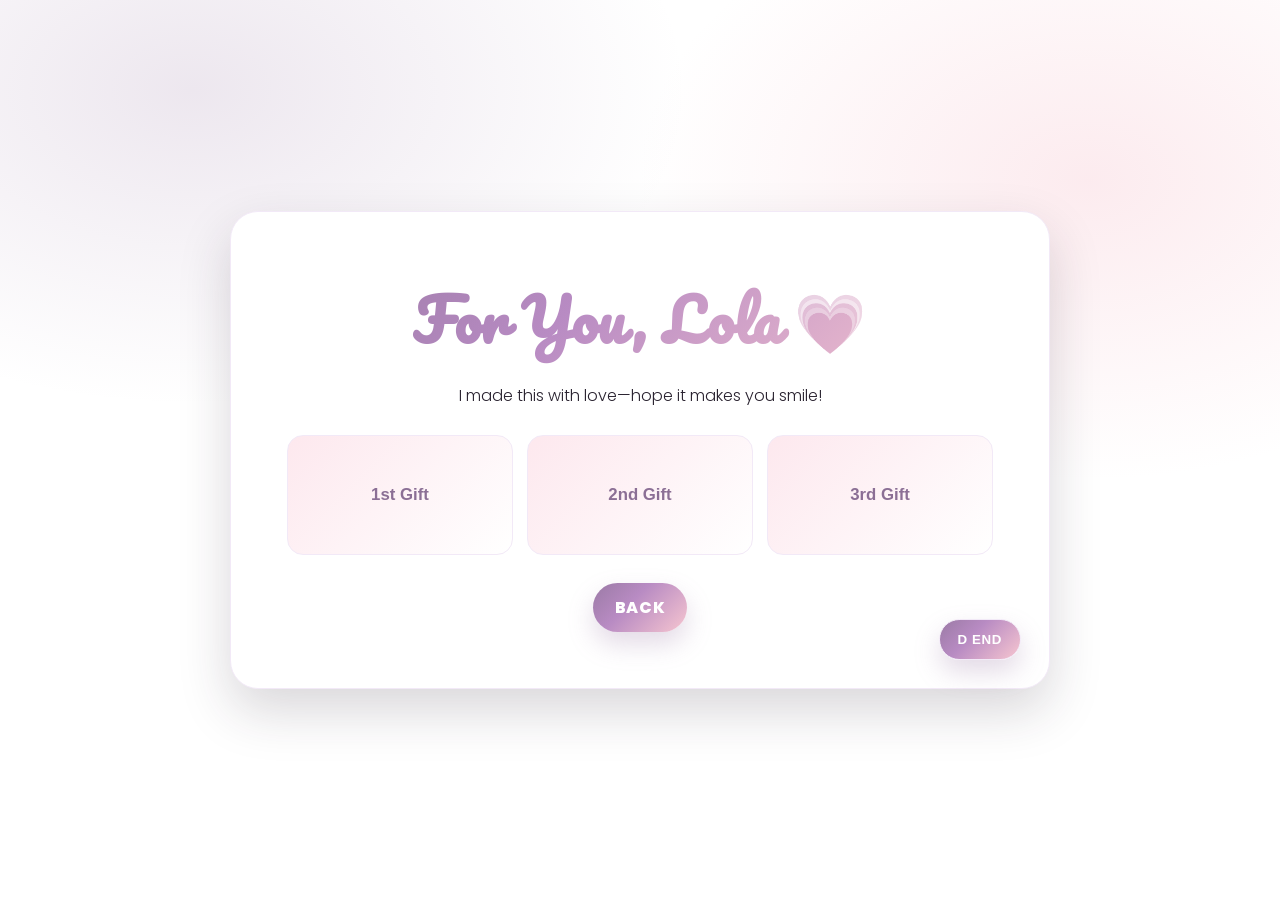
==== 4lola.html @ c45c047f "Add files via upload" ====
<!DOCTYPE html>
<html lang="en">
<head>
  <meta charset="UTF-8" />
  <meta name="viewport" content="width=device-width, initial-scale=1" />
  <title>My Gift 💝</title>

  <!-- Fonts -->
  <link rel="preconnect" href="https://fonts.googleapis.com" />
  <link rel="preconnect" href="https://fonts.gstatic.com" crossorigin />
  <link href="https://fonts.googleapis.com/css2?family=Pacifico&family=Poppins:wght@300;500;700&display=swap" rel="stylesheet" />

  <style>
    :root{
      /* Theme */
      --mauve: #9b7aa5;
      --mauve-700:#7f6389;
      --pink: #f7c6d0;
      --pink-soft:#fde8ee;
      --ink: #2a2330;
      --ring: rgba(155,122,165,.28);
      --card: #ffffff;

      /* Gradient (mauve → pastel pink) */
      --grad-hello: linear-gradient(135deg, var(--mauve) 0%, #b88bc3 40%, var(--pink) 100%);
    }

    *{ box-sizing:border-box; }
    html,body{ height:100%; margin:0; }
    body {
      display: grid;
      place-items: center;
      min-height: 100vh;
      margin: 0;
      padding: 24px;

      font-family: 'Poppins', system-ui, sans-serif;
      color: var(--ink);

      background-image:
        radial-gradient(1100px 700px at 15% 10%, rgba(155,122,165,.18), transparent 45%),
        radial-gradient(900px 600px at 85% 20%, rgba(247,198,208,.35), transparent 50%),
        url('img/tulips.jpg');
        
      background-size: cover;
      background-position: center;
      background-repeat: no-repeat;
      background-attachment: fixed;
    }

    /* Main card */
    .wrap{
      width:min(92vw, 820px);
      background: var(--card);
      border-radius:28px;
      padding:clamp(28px, 6vw, 56px);
      text-align:center;
      box-shadow:0 22px 52px rgba(42,35,48,.18);
      border:1px solid #f2e9f7;
      position:relative; /* needed for bottom-right button positioning */
    }

    /* Title: gradient text */
    h1{
      margin:0 0 12px;
      font-family:'Pacifico', cursive;
      font-size:clamp(34px, 7vw, 58px);
      letter-spacing:.3px;
      background: var(--grad-hello);
      -webkit-background-clip: text; background-clip: text;
      color: transparent;
    }
    p{ margin:8px 0 0; line-height:1.7; font-weight:300; }

    /* Gallery grid — force exactly 3 columns */
    .gallery{
      margin:26px auto 6px;
      display:grid;
      gap:14px;
      grid-template-columns: repeat(3, 1fr); /* <-- exactly 3 boxes per row */
    }

    /* Tiles as clickable buttons and center content fully */
    .tile{
      appearance:none; border:none; cursor:pointer;
      border-radius:16px;
      border:1px solid #f2e9f7;
      background: linear-gradient(135deg, var(--pink-soft), #fff);
      color:#8b6f95;
      font-weight:800;
      text-align:center;
      min-height:120px;
      position:relative;
      transition: transform .12s ease, box-shadow .2s ease, background .2s ease, color .2s ease;

      /* Center the label perfectly */
      display:flex; align-items:center; justify-content:center;
      padding:0 12px;
      font-size:1.05rem;
    }

    /* Gradient stroke effect on first line inside tiles */
    .tile::first-line{
      background: var(--grad-hello);
      -webkit-background-clip: text; background-clip: text; color: transparent;
    }

    .tile:hover, .tile:focus{
      transform: translateY(-2px);
      box-shadow:0 12px 28px rgba(155,122,165,.22);
      outline:none;
      background: var(--grad-hello);
      color:#fff;
    }

    /* Back button (gradient pill) */
    .back-btn{
      display:inline-block; margin-top:22px; padding:12px 22px; border-radius:999px;
      background: var(--grad-hello);
      color:#fff; text-decoration:none; font-weight:800; letter-spacing:.6px;
      box-shadow:0 12px 26px var(--ring);
      text-transform: uppercase;
    }
    .back-btn:hover{ filter:brightness(.96); }

    /* Bottom-right "D End" button (inside the white card) */
    .end-btn{
      position: absolute;
      right: clamp(18px, 4vw, 28px);
      bottom: clamp(18px, 4vw, 28px);
      padding: 12px 18px;
      border-radius: 999px;
      border: 1px solid #f2e9f7;
      background: var(--grad-hello);
      color: #fff;
      font-weight: 800;
      letter-spacing: .6px;
      text-transform: uppercase;
      box-shadow: 0 12px 26px var(--ring);
      cursor: pointer;
    }
    .end-btn:hover{ filter: brightness(.96); }

    /* Center modal (reusable) */
    .modal-backdrop{
      position:fixed; inset:0;
      background: rgba(42,35,48,.28);
      display:none;
      align-items:center; justify-content:center;
      z-index: 50;
      padding: 20px;
    }
    .modal-backdrop.show{ display:flex; }

    .modal-card{
      width:min(92vw, 760px);
      background:#fffffff7;
      border:1px solid #f2e9f7;
      border-radius: 22px;
      box-shadow: 0 24px 56px rgba(42,35,48,.24);
      backdrop-filter: blur(10px) saturate(1.02);
      -webkit-backdrop-filter: blur(10px) saturate(1.02);
      transform: translateY(14px) scale(.98);
      opacity:0;
      transition: transform .28s cubic-bezier(.2,.8,.2,1), opacity .28s ease;
      overflow:hidden;
      max-height: 92vh;
    }
    .modal-backdrop.show .modal-card{
      transform: translateY(0) scale(1);
      opacity:1;
    }

    .modal-head{
      display:flex; align-items:center; justify-content:space-between;
      padding:16px 18px; border-bottom:1px solid #f2e9f7;
    }
    .modal-title{
      margin:0; font-weight:800;
      background: var(--grad-hello);
      -webkit-background-clip: text; background-clip: text; color: transparent;
    }
    .modal-close{
      width:36px; height:36px; border-radius:50%;
      border:none; background:transparent; color:var(--mauve-700);
      font-size:20px; cursor:pointer;
    }
    .modal-close:hover{ background:var(--pink-soft); }

    .modal-body{
      padding:18px;
      display:flex;
      flex-direction: column;
      gap: 0;
      min-height: 480px;
      max-height: calc(90vh - 120px);
    }

    .embed-16x9{
      position:relative; width:100%;
      padding-top:56.25%; /* 16:9 */
      border-radius:12px; overflow:hidden;
      background:#000; border:1px solid #f2e9f7;
      flex: 1 1 auto;
    }
    .embed-16x9 video{
      position:absolute; inset:0;
      width:100%; height:100%;
      object-fit:contain;
      background:#000;
    }

    .embed-fill{
      position: relative;
      flex: 1 1 auto;
      width: 100%;
      min-height: 380px;
      border-radius: 16px;
      overflow: hidden;
      border: 1px solid #f2e9f7;
      background: #121212;
      box-shadow: 0 18px 40px rgba(42,35,48,.12);
    }
    .embed-fill iframe{
      position:absolute;
      inset:0;
      width:100%;
      height:100%;
      border:0;
      display:block;
    }

    .note{
      text-align:left; line-height:1.7; font-weight:400; color:#5f5568; white-space:pre-wrap;
      flex: 1 1 auto;
    }

    /* Optional: make it stack nicely on very narrow screens */
    @media (max-width: 540px){
      .gallery{ grid-template-columns: 1fr; }
    }
  </style>
</head>
<body>
  <div class="wrap">
    <h1>For You, Lola 💗</h1>
    <p>I made this with love—hope it makes you smile!</p>

    <div class="gallery">
      <!-- Centered labels -->
      <button class="tile" id="gift1Btn" aria-haspopup="dialog">1st Gift</button>
      <button class="tile" id="gift2Btn" aria-haspopup="dialog">2nd Gift</button>
      <button class="tile" id="gift3Btn" aria-haspopup="dialog">3rd Gift</button>
    </div>

    <a class="back-btn" href="index.html">Back</a>

    <!-- D End button pinned to bottom-right of the white box -->
    <button class="end-btn" id="endBtn" aria-haspopup="dialog">D End</button>
  </div>

  <!-- Reusable center modal -->
  <div class="modal-backdrop" id="modal" role="dialog" aria-modal="true" aria-hidden="true">
    <div class="modal-card" role="document">
      <div class="modal-head">
        <h3 class="modal-title" id="modalTitle">Title</h3>
        <button class="modal-close" id="modalClose" aria-label="Close">×</button>
      </div>
      <div class="modal-body" id="modalBody"><!-- content injected here --></div>
    </div>
  </div>

  <script>
    // Modal helpers
    const modal      = document.getElementById('modal');
    const modalBody  = document.getElementById('modalBody');
    const modalTitle = document.getElementById('modalTitle');
    const modalClose = document.getElementById('modalClose');

    function openModalWith(node, titleText){
      modalBody.innerHTML = '';
      if (node) modalBody.appendChild(node);
      modalTitle.textContent = titleText || '';
      modal.classList.add('show');
      modal.setAttribute('aria-hidden', 'false');
      modalClose.focus();
    }
    function closeModal(){
      const vid = modalBody.querySelector('video');
      if (vid) { vid.pause(); }
      modal.classList.remove('show');
      modal.setAttribute('aria-hidden', 'true');
      modalBody.innerHTML = '';
    }
    modalClose.addEventListener('click', closeModal);
    modal.addEventListener('click', (e)=>{ if(e.target === modal) closeModal(); });
    document.addEventListener('keydown', (e)=>{ if(e.key === 'Escape' && modal.classList.contains('show')) closeModal(); });

    // ====== GIFT 1: Example video ======
    const gift1Btn = document.getElementById('gift1Btn');
    gift1Btn.addEventListener('click', () => {
      const wrap = document.createElement('div');
      wrap.className = 'embed-16x9';
      const video = document.createElement('video');
      video.setAttribute('controls', 'controls');
      video.setAttribute('preload', 'metadata');
      video.setAttribute('playsinline', '');
      const sourceMp4 = document.createElement('source');
      sourceMp4.src  = 'video/sem.mp4';       // <- change to your actual path
      sourceMp4.type = 'video/mp4';
      video.appendChild(sourceMp4);
      video.append('Sorry, your browser doesn’t support embedded videos.');
      wrap.appendChild(video);
      openModalWith(wrap, 'Gift 1');
    });

    // ====== GIFT 2: Example playlist embed ======
    const gift2Btn = document.getElementById('gift2Btn');
    gift2Btn.addEventListener('click', () => {
      const wrap = document.createElement('div');
      wrap.className = 'embed-fill';
      wrap.innerHTML = `
        <iframe
          src="https://open.spotify.com/embed/playlist/6VktcashI1GZgaZzQHEx1b?utm_source=generator&theme=0"
          allow="autoplay; clipboard-write; encrypted-media; fullscreen; picture-in-picture"
          loading="lazy"
        ></iframe>
      `;
      openModalWith(wrap, 'Gift 2');
    });

    // ====== GIFT 3: Example note ======
    const gift3Btn = document.getElementById('gift3Btn');
    gift3Btn.addEventListener('click', () => {
      const note = document.createElement('div');
      note.className = 'note';
      note.textContent =
`Hi, Sampot! ♡

    I hope you’re doing well, wherever you are right now. I’ve been trying to go on with my days as usual, but there are quiet moments when I really feel your absence. It’s strange how someone’s presence can become such a natural part of your life, and when they’re not around, everything feels a little different — a little emptier.


    I miss your voice, your kwento,mga rant mo,  your laugh… even the small things I never thought I’d notice. I guess missing someone isn’t loud; it’s that soft ache that shows up when you least expect it. And lately, I’ve been feeling it more than I’d like to admit.
I’m not writing this to make you feel obliged or guilty. I just wanted to say na I MISS YOU SO SO MUCH. More than I thought I would, and more than words can fully express.`;
      openModalWith(note, 'Gift 3');
    });

    // ====== D END: Tooltip on hover + Modal on click ======
    const endBtn = document.getElementById('endBtn');

    // Show native tooltip when cursor points at the button
    endBtn.setAttribute('title', 'thank you sa time mo hehe ^__^');

    // On click, open the modal with the thank-you message
    endBtn.addEventListener('click', () => {
      const note = document.createElement('div');
      note.className = 'note';
      note.textContent = 'thank you sa time mo hehe ^__^';
      openModalWith(note, 'D End');
    });
  </script>
</body>
</html>
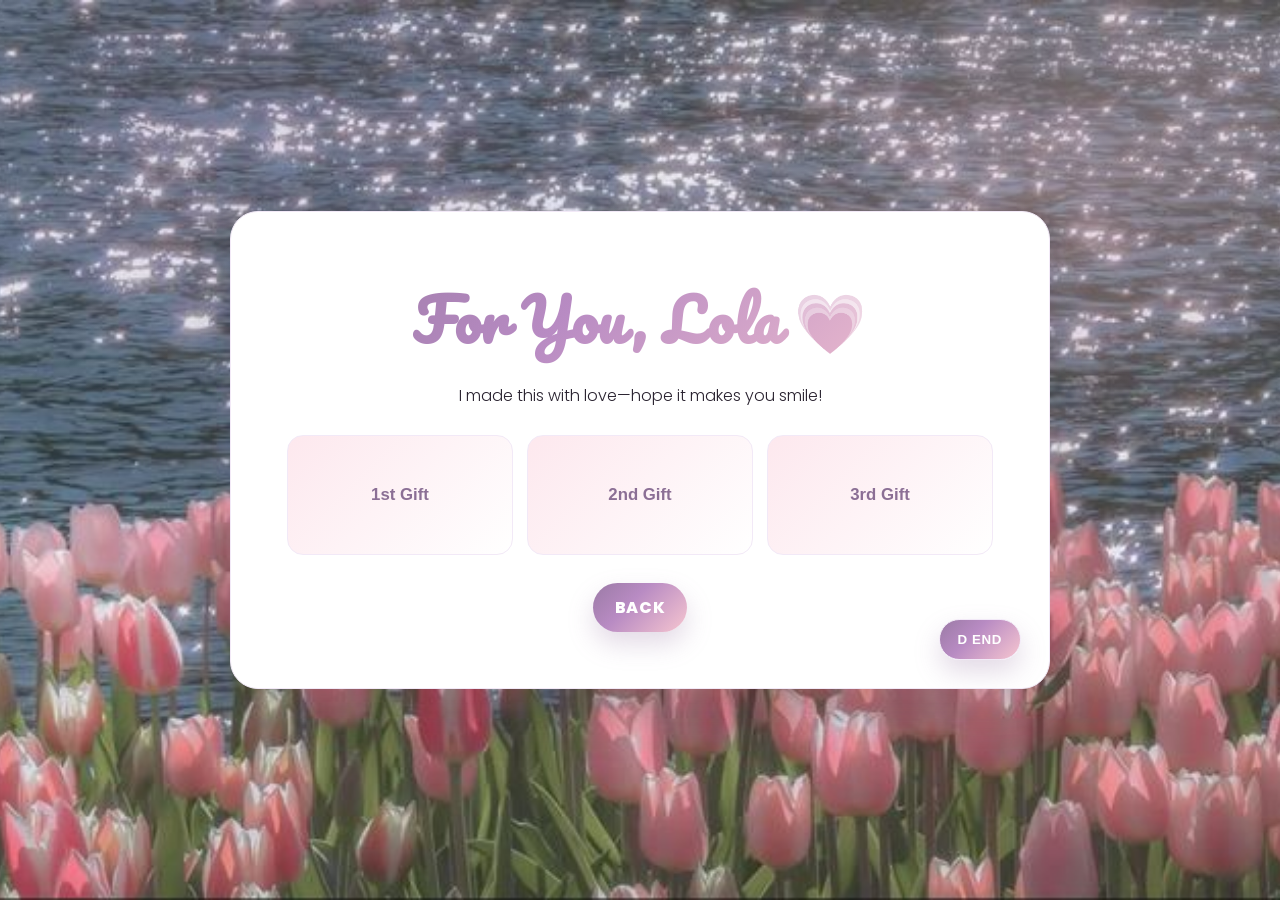
==== commit 9e4ef72e: "first commit" ====
--- a/4lola.html
+++ b/4lola.html
@@ -1,363 +1,363 @@
-<!DOCTYPE html>
-<html lang="en">
-<head>
-  <meta charset="UTF-8" />
-  <meta name="viewport" content="width=device-width, initial-scale=1" />
-  <title>My Gift 💝</title>
-
-  <!-- Fonts -->
-  <link rel="preconnect" href="https://fonts.googleapis.com" />
-  <link rel="preconnect" href="https://fonts.gstatic.com" crossorigin />
-  <link href="https://fonts.googleapis.com/css2?family=Pacifico&family=Poppins:wght@300;500;700&display=swap" rel="stylesheet" />
-
-  <style>
-    :root{
-      /* Theme */
-      --mauve: #9b7aa5;
-      --mauve-700:#7f6389;
-      --pink: #f7c6d0;
-      --pink-soft:#fde8ee;
-      --ink: #2a2330;
-      --ring: rgba(155,122,165,.28);
-      --card: #ffffff;
-
-      /* Gradient (mauve → pastel pink) */
-      --grad-hello: linear-gradient(135deg, var(--mauve) 0%, #b88bc3 40%, var(--pink) 100%);
-    }
-
-    *{ box-sizing:border-box; }
-    html,body{ height:100%; margin:0; }
-    body {
-      display: grid;
-      place-items: center;
-      min-height: 100vh;
-      margin: 0;
-      padding: 24px;
-
-      font-family: 'Poppins', system-ui, sans-serif;
-      color: var(--ink);
-
-      background-image:
-        radial-gradient(1100px 700px at 15% 10%, rgba(155,122,165,.18), transparent 45%),
-        radial-gradient(900px 600px at 85% 20%, rgba(247,198,208,.35), transparent 50%),
-        url('img/tulips.jpg');
-        
-      background-size: cover;
-      background-position: center;
-      background-repeat: no-repeat;
-      background-attachment: fixed;
-    }
-
-    /* Main card */
-    .wrap{
-      width:min(92vw, 820px);
-      background: var(--card);
-      border-radius:28px;
-      padding:clamp(28px, 6vw, 56px);
-      text-align:center;
-      box-shadow:0 22px 52px rgba(42,35,48,.18);
-      border:1px solid #f2e9f7;
-      position:relative; /* needed for bottom-right button positioning */
-    }
-
-    /* Title: gradient text */
-    h1{
-      margin:0 0 12px;
-      font-family:'Pacifico', cursive;
-      font-size:clamp(34px, 7vw, 58px);
-      letter-spacing:.3px;
-      background: var(--grad-hello);
-      -webkit-background-clip: text; background-clip: text;
-      color: transparent;
-    }
-    p{ margin:8px 0 0; line-height:1.7; font-weight:300; }
-
-    /* Gallery grid — force exactly 3 columns */
-    .gallery{
-      margin:26px auto 6px;
-      display:grid;
-      gap:14px;
-      grid-template-columns: repeat(3, 1fr); /* <-- exactly 3 boxes per row */
-    }
-
-    /* Tiles as clickable buttons and center content fully */
-    .tile{
-      appearance:none; border:none; cursor:pointer;
-      border-radius:16px;
-      border:1px solid #f2e9f7;
-      background: linear-gradient(135deg, var(--pink-soft), #fff);
-      color:#8b6f95;
-      font-weight:800;
-      text-align:center;
-      min-height:120px;
-      position:relative;
-      transition: transform .12s ease, box-shadow .2s ease, background .2s ease, color .2s ease;
-
-      /* Center the label perfectly */
-      display:flex; align-items:center; justify-content:center;
-      padding:0 12px;
-      font-size:1.05rem;
-    }
-
-    /* Gradient stroke effect on first line inside tiles */
-    .tile::first-line{
-      background: var(--grad-hello);
-      -webkit-background-clip: text; background-clip: text; color: transparent;
-    }
-
-    .tile:hover, .tile:focus{
-      transform: translateY(-2px);
-      box-shadow:0 12px 28px rgba(155,122,165,.22);
-      outline:none;
-      background: var(--grad-hello);
-      color:#fff;
-    }
-
-    /* Back button (gradient pill) */
-    .back-btn{
-      display:inline-block; margin-top:22px; padding:12px 22px; border-radius:999px;
-      background: var(--grad-hello);
-      color:#fff; text-decoration:none; font-weight:800; letter-spacing:.6px;
-      box-shadow:0 12px 26px var(--ring);
-      text-transform: uppercase;
-    }
-    .back-btn:hover{ filter:brightness(.96); }
-
-    /* Bottom-right "D End" button (inside the white card) */
-    .end-btn{
-      position: absolute;
-      right: clamp(18px, 4vw, 28px);
-      bottom: clamp(18px, 4vw, 28px);
-      padding: 12px 18px;
-      border-radius: 999px;
-      border: 1px solid #f2e9f7;
-      background: var(--grad-hello);
-      color: #fff;
-      font-weight: 800;
-      letter-spacing: .6px;
-      text-transform: uppercase;
-      box-shadow: 0 12px 26px var(--ring);
-      cursor: pointer;
-    }
-    .end-btn:hover{ filter: brightness(.96); }
-
-    /* Center modal (reusable) */
-    .modal-backdrop{
-      position:fixed; inset:0;
-      background: rgba(42,35,48,.28);
-      display:none;
-      align-items:center; justify-content:center;
-      z-index: 50;
-      padding: 20px;
-    }
-    .modal-backdrop.show{ display:flex; }
-
-    .modal-card{
-      width:min(92vw, 760px);
-      background:#fffffff7;
-      border:1px solid #f2e9f7;
-      border-radius: 22px;
-      box-shadow: 0 24px 56px rgba(42,35,48,.24);
-      backdrop-filter: blur(10px) saturate(1.02);
-      -webkit-backdrop-filter: blur(10px) saturate(1.02);
-      transform: translateY(14px) scale(.98);
-      opacity:0;
-      transition: transform .28s cubic-bezier(.2,.8,.2,1), opacity .28s ease;
-      overflow:hidden;
-      max-height: 92vh;
-    }
-    .modal-backdrop.show .modal-card{
-      transform: translateY(0) scale(1);
-      opacity:1;
-    }
-
-    .modal-head{
-      display:flex; align-items:center; justify-content:space-between;
-      padding:16px 18px; border-bottom:1px solid #f2e9f7;
-    }
-    .modal-title{
-      margin:0; font-weight:800;
-      background: var(--grad-hello);
-      -webkit-background-clip: text; background-clip: text; color: transparent;
-    }
-    .modal-close{
-      width:36px; height:36px; border-radius:50%;
-      border:none; background:transparent; color:var(--mauve-700);
-      font-size:20px; cursor:pointer;
-    }
-    .modal-close:hover{ background:var(--pink-soft); }
-
-    .modal-body{
-      padding:18px;
-      display:flex;
-      flex-direction: column;
-      gap: 0;
-      min-height: 480px;
-      max-height: calc(90vh - 120px);
-    }
-
-    .embed-16x9{
-      position:relative; width:100%;
-      padding-top:56.25%; /* 16:9 */
-      border-radius:12px; overflow:hidden;
-      background:#000; border:1px solid #f2e9f7;
-      flex: 1 1 auto;
-    }
-    .embed-16x9 video{
-      position:absolute; inset:0;
-      width:100%; height:100%;
-      object-fit:contain;
-      background:#000;
-    }
-
-    .embed-fill{
-      position: relative;
-      flex: 1 1 auto;
-      width: 100%;
-      min-height: 380px;
-      border-radius: 16px;
-      overflow: hidden;
-      border: 1px solid #f2e9f7;
-      background: #121212;
-      box-shadow: 0 18px 40px rgba(42,35,48,.12);
-    }
-    .embed-fill iframe{
-      position:absolute;
-      inset:0;
-      width:100%;
-      height:100%;
-      border:0;
-      display:block;
-    }
-
-    .note{
-      text-align:left; line-height:1.7; font-weight:400; color:#5f5568; white-space:pre-wrap;
-      flex: 1 1 auto;
-    }
-
-    /* Optional: make it stack nicely on very narrow screens */
-    @media (max-width: 540px){
-      .gallery{ grid-template-columns: 1fr; }
-    }
-  </style>
-</head>
-<body>
-  <div class="wrap">
-    <h1>For You, Lola 💗</h1>
-    <p>I made this with love—hope it makes you smile!</p>
-
-    <div class="gallery">
-      <!-- Centered labels -->
-      <button class="tile" id="gift1Btn" aria-haspopup="dialog">1st Gift</button>
-      <button class="tile" id="gift2Btn" aria-haspopup="dialog">2nd Gift</button>
-      <button class="tile" id="gift3Btn" aria-haspopup="dialog">3rd Gift</button>
-    </div>
-
-    <a class="back-btn" href="index.html">Back</a>
-
-    <!-- D End button pinned to bottom-right of the white box -->
-    <button class="end-btn" id="endBtn" aria-haspopup="dialog">D End</button>
-  </div>
-
-  <!-- Reusable center modal -->
-  <div class="modal-backdrop" id="modal" role="dialog" aria-modal="true" aria-hidden="true">
-    <div class="modal-card" role="document">
-      <div class="modal-head">
-        <h3 class="modal-title" id="modalTitle">Title</h3>
-        <button class="modal-close" id="modalClose" aria-label="Close">×</button>
-      </div>
-      <div class="modal-body" id="modalBody"><!-- content injected here --></div>
-    </div>
-  </div>
-
-  <script>
-    // Modal helpers
-    const modal      = document.getElementById('modal');
-    const modalBody  = document.getElementById('modalBody');
-    const modalTitle = document.getElementById('modalTitle');
-    const modalClose = document.getElementById('modalClose');
-
-    function openModalWith(node, titleText){
-      modalBody.innerHTML = '';
-      if (node) modalBody.appendChild(node);
-      modalTitle.textContent = titleText || '';
-      modal.classList.add('show');
-      modal.setAttribute('aria-hidden', 'false');
-      modalClose.focus();
-    }
-    function closeModal(){
-      const vid = modalBody.querySelector('video');
-      if (vid) { vid.pause(); }
-      modal.classList.remove('show');
-      modal.setAttribute('aria-hidden', 'true');
-      modalBody.innerHTML = '';
-    }
-    modalClose.addEventListener('click', closeModal);
-    modal.addEventListener('click', (e)=>{ if(e.target === modal) closeModal(); });
-    document.addEventListener('keydown', (e)=>{ if(e.key === 'Escape' && modal.classList.contains('show')) closeModal(); });
-
-    // ====== GIFT 1: Example video ======
-    const gift1Btn = document.getElementById('gift1Btn');
-    gift1Btn.addEventListener('click', () => {
-      const wrap = document.createElement('div');
-      wrap.className = 'embed-16x9';
-      const video = document.createElement('video');
-      video.setAttribute('controls', 'controls');
-      video.setAttribute('preload', 'metadata');
-      video.setAttribute('playsinline', '');
-      const sourceMp4 = document.createElement('source');
-      sourceMp4.src  = 'video/sem.mp4';       // <- change to your actual path
-      sourceMp4.type = 'video/mp4';
-      video.appendChild(sourceMp4);
-      video.append('Sorry, your browser doesn’t support embedded videos.');
-      wrap.appendChild(video);
-      openModalWith(wrap, 'Gift 1');
-    });
-
-    // ====== GIFT 2: Example playlist embed ======
-    const gift2Btn = document.getElementById('gift2Btn');
-    gift2Btn.addEventListener('click', () => {
-      const wrap = document.createElement('div');
-      wrap.className = 'embed-fill';
-      wrap.innerHTML = `
-        <iframe
-          src="https://open.spotify.com/embed/playlist/6VktcashI1GZgaZzQHEx1b?utm_source=generator&theme=0"
-          allow="autoplay; clipboard-write; encrypted-media; fullscreen; picture-in-picture"
-          loading="lazy"
-        ></iframe>
-      `;
-      openModalWith(wrap, 'Gift 2');
-    });
-
-    // ====== GIFT 3: Example note ======
-    const gift3Btn = document.getElementById('gift3Btn');
-    gift3Btn.addEventListener('click', () => {
-      const note = document.createElement('div');
-      note.className = 'note';
-      note.textContent =
-`Hi, Sampot! ♡
-
-    I hope you’re doing well, wherever you are right now. I’ve been trying to go on with my days as usual, but there are quiet moments when I really feel your absence. It’s strange how someone’s presence can become such a natural part of your life, and when they’re not around, everything feels a little different — a little emptier.
-
-
-    I miss your voice, your kwento,mga rant mo,  your laugh… even the small things I never thought I’d notice. I guess missing someone isn’t loud; it’s that soft ache that shows up when you least expect it. And lately, I’ve been feeling it more than I’d like to admit.
-I’m not writing this to make you feel obliged or guilty. I just wanted to say na I MISS YOU SO SO MUCH. More than I thought I would, and more than words can fully express.`;
-      openModalWith(note, 'Gift 3');
-    });
-
-    // ====== D END: Tooltip on hover + Modal on click ======
-    const endBtn = document.getElementById('endBtn');
-
-    // Show native tooltip when cursor points at the button
-    endBtn.setAttribute('title', 'thank you sa time mo hehe ^__^');
-
-    // On click, open the modal with the thank-you message
-    endBtn.addEventListener('click', () => {
-      const note = document.createElement('div');
-      note.className = 'note';
-      note.textContent = 'thank you sa time mo hehe ^__^';
-      openModalWith(note, 'D End');
-    });
-  </script>
-</body>
-</html>
+<!DOCTYPE html>
+<html lang="en">
+<head>
+  <meta charset="UTF-8" />
+  <meta name="viewport" content="width=device-width, initial-scale=1" />
+  <title>My Gift 💝</title>
+
+  <!-- Fonts -->
+  <link rel="preconnect" href="https://fonts.googleapis.com" />
+  <link rel="preconnect" href="https://fonts.gstatic.com" crossorigin />
+  <link href="https://fonts.googleapis.com/css2?family=Pacifico&family=Poppins:wght@300;500;700&display=swap" rel="stylesheet" />
+
+  <style>
+    :root{
+      /* Theme */
+      --mauve: #9b7aa5;
+      --mauve-700:#7f6389;
+      --pink: #f7c6d0;
+      --pink-soft:#fde8ee;
+      --ink: #2a2330;
+      --ring: rgba(155,122,165,.28);
+      --card: #ffffff;
+
+      /* Gradient (mauve → pastel pink) */
+      --grad-hello: linear-gradient(135deg, var(--mauve) 0%, #b88bc3 40%, var(--pink) 100%);
+    }
+
+    *{ box-sizing:border-box; }
+    html,body{ height:100%; margin:0; }
+    body {
+      display: grid;
+      place-items: center;
+      min-height: 100vh;
+      margin: 0;
+      padding: 24px;
+
+      font-family: 'Poppins', system-ui, sans-serif;
+      color: var(--ink);
+
+      background-image:
+        radial-gradient(1100px 700px at 15% 10%, rgba(155,122,165,.18), transparent 45%),
+        radial-gradient(900px 600px at 85% 20%, rgba(247,198,208,.35), transparent 50%),
+        url('img/tulips.jpg');
+        
+      background-size: cover;
+      background-position: center;
+      background-repeat: no-repeat;
+      background-attachment: fixed;
+    }
+
+    /* Main card */
+    .wrap{
+      width:min(92vw, 820px);
+      background: var(--card);
+      border-radius:28px;
+      padding:clamp(28px, 6vw, 56px);
+      text-align:center;
+      box-shadow:0 22px 52px rgba(42,35,48,.18);
+      border:1px solid #f2e9f7;
+      position:relative; /* needed for bottom-right button positioning */
+    }
+
+    /* Title: gradient text */
+    h1{
+      margin:0 0 12px;
+      font-family:'Pacifico', cursive;
+      font-size:clamp(34px, 7vw, 58px);
+      letter-spacing:.3px;
+      background: var(--grad-hello);
+      -webkit-background-clip: text; background-clip: text;
+      color: transparent;
+    }
+    p{ margin:8px 0 0; line-height:1.7; font-weight:300; }
+
+    /* Gallery grid — force exactly 3 columns */
+    .gallery{
+      margin:26px auto 6px;
+      display:grid;
+      gap:14px;
+      grid-template-columns: repeat(3, 1fr); /* <-- exactly 3 boxes per row */
+    }
+
+    /* Tiles as clickable buttons and center content fully */
+    .tile{
+      appearance:none; border:none; cursor:pointer;
+      border-radius:16px;
+      border:1px solid #f2e9f7;
+      background: linear-gradient(135deg, var(--pink-soft), #fff);
+      color:#8b6f95;
+      font-weight:800;
+      text-align:center;
+      min-height:120px;
+      position:relative;
+      transition: transform .12s ease, box-shadow .2s ease, background .2s ease, color .2s ease;
+
+      /* Center the label perfectly */
+      display:flex; align-items:center; justify-content:center;
+      padding:0 12px;
+      font-size:1.05rem;
+    }
+
+    /* Gradient stroke effect on first line inside tiles */
+    .tile::first-line{
+      background: var(--grad-hello);
+      -webkit-background-clip: text; background-clip: text; color: transparent;
+    }
+
+    .tile:hover, .tile:focus{
+      transform: translateY(-2px);
+      box-shadow:0 12px 28px rgba(155,122,165,.22);
+      outline:none;
+      background: var(--grad-hello);
+      color:#fff;
+    }
+
+    /* Back button (gradient pill) */
+    .back-btn{
+      display:inline-block; margin-top:22px; padding:12px 22px; border-radius:999px;
+      background: var(--grad-hello);
+      color:#fff; text-decoration:none; font-weight:800; letter-spacing:.6px;
+      box-shadow:0 12px 26px var(--ring);
+      text-transform: uppercase;
+    }
+    .back-btn:hover{ filter:brightness(.96); }
+
+    /* Bottom-right "D End" button (inside the white card) */
+    .end-btn{
+      position: absolute;
+      right: clamp(18px, 4vw, 28px);
+      bottom: clamp(18px, 4vw, 28px);
+      padding: 12px 18px;
+      border-radius: 999px;
+      border: 1px solid #f2e9f7;
+      background: var(--grad-hello);
+      color: #fff;
+      font-weight: 800;
+      letter-spacing: .6px;
+      text-transform: uppercase;
+      box-shadow: 0 12px 26px var(--ring);
+      cursor: pointer;
+    }
+    .end-btn:hover{ filter: brightness(.96); }
+
+    /* Center modal (reusable) */
+    .modal-backdrop{
+      position:fixed; inset:0;
+      background: rgba(42,35,48,.28);
+      display:none;
+      align-items:center; justify-content:center;
+      z-index: 50;
+      padding: 20px;
+    }
+    .modal-backdrop.show{ display:flex; }
+
+    .modal-card{
+      width:min(92vw, 760px);
+      background:#fffffff7;
+      border:1px solid #f2e9f7;
+      border-radius: 22px;
+      box-shadow: 0 24px 56px rgba(42,35,48,.24);
+      backdrop-filter: blur(10px) saturate(1.02);
+      -webkit-backdrop-filter: blur(10px) saturate(1.02);
+      transform: translateY(14px) scale(.98);
+      opacity:0;
+      transition: transform .28s cubic-bezier(.2,.8,.2,1), opacity .28s ease;
+      overflow:hidden;
+      max-height: 92vh;
+    }
+    .modal-backdrop.show .modal-card{
+      transform: translateY(0) scale(1);
+      opacity:1;
+    }
+
+    .modal-head{
+      display:flex; align-items:center; justify-content:space-between;
+      padding:16px 18px; border-bottom:1px solid #f2e9f7;
+    }
+    .modal-title{
+      margin:0; font-weight:800;
+      background: var(--grad-hello);
+      -webkit-background-clip: text; background-clip: text; color: transparent;
+    }
+    .modal-close{
+      width:36px; height:36px; border-radius:50%;
+      border:none; background:transparent; color:var(--mauve-700);
+      font-size:20px; cursor:pointer;
+    }
+    .modal-close:hover{ background:var(--pink-soft); }
+
+    .modal-body{
+      padding:18px;
+      display:flex;
+      flex-direction: column;
+      gap: 0;
+      min-height: 480px;
+      max-height: calc(90vh - 120px);
+    }
+
+    .embed-16x9{
+      position:relative; width:100%;
+      padding-top:56.25%; /* 16:9 */
+      border-radius:12px; overflow:hidden;
+      background:#000; border:1px solid #f2e9f7;
+      flex: 1 1 auto;
+    }
+    .embed-16x9 video{
+      position:absolute; inset:0;
+      width:100%; height:100%;
+      object-fit:contain;
+      background:#000;
+    }
+
+    .embed-fill{
+      position: relative;
+      flex: 1 1 auto;
+      width: 100%;
+      min-height: 380px;
+      border-radius: 16px;
+      overflow: hidden;
+      border: 1px solid #f2e9f7;
+      background: #121212;
+      box-shadow: 0 18px 40px rgba(42,35,48,.12);
+    }
+    .embed-fill iframe{
+      position:absolute;
+      inset:0;
+      width:100%;
+      height:100%;
+      border:0;
+      display:block;
+    }
+
+    .note{
+      text-align:left; line-height:1.7; font-weight:400; color:#5f5568; white-space:pre-wrap;
+      flex: 1 1 auto;
+    }
+
+    /* Optional: make it stack nicely on very narrow screens */
+    @media (max-width: 540px){
+      .gallery{ grid-template-columns: 1fr; }
+    }
+  </style>
+</head>
+<body>
+  <div class="wrap">
+    <h1>For You, Lola 💗</h1>
+    <p>I made this with love—hope it makes you smile!</p>
+
+    <div class="gallery">
+      <!-- Centered labels -->
+      <button class="tile" id="gift1Btn" aria-haspopup="dialog">1st Gift</button>
+      <button class="tile" id="gift2Btn" aria-haspopup="dialog">2nd Gift</button>
+      <button class="tile" id="gift3Btn" aria-haspopup="dialog">3rd Gift</button>
+    </div>
+
+    <a class="back-btn" href="index.html">Back</a>
+
+    <!-- D End button pinned to bottom-right of the white box -->
+    <button class="end-btn" id="endBtn" aria-haspopup="dialog">D End</button>
+  </div>
+
+  <!-- Reusable center modal -->
+  <div class="modal-backdrop" id="modal" role="dialog" aria-modal="true" aria-hidden="true">
+    <div class="modal-card" role="document">
+      <div class="modal-head">
+        <h3 class="modal-title" id="modalTitle">Title</h3>
+        <button class="modal-close" id="modalClose" aria-label="Close">×</button>
+      </div>
+      <div class="modal-body" id="modalBody"><!-- content injected here --></div>
+    </div>
+  </div>
+
+  <script>
+    // Modal helpers
+    const modal      = document.getElementById('modal');
+    const modalBody  = document.getElementById('modalBody');
+    const modalTitle = document.getElementById('modalTitle');
+    const modalClose = document.getElementById('modalClose');
+
+    function openModalWith(node, titleText){
+      modalBody.innerHTML = '';
+      if (node) modalBody.appendChild(node);
+      modalTitle.textContent = titleText || '';
+      modal.classList.add('show');
+      modal.setAttribute('aria-hidden', 'false');
+      modalClose.focus();
+    }
+    function closeModal(){
+      const vid = modalBody.querySelector('video');
+      if (vid) { vid.pause(); }
+      modal.classList.remove('show');
+      modal.setAttribute('aria-hidden', 'true');
+      modalBody.innerHTML = '';
+    }
+    modalClose.addEventListener('click', closeModal);
+    modal.addEventListener('click', (e)=>{ if(e.target === modal) closeModal(); });
+    document.addEventListener('keydown', (e)=>{ if(e.key === 'Escape' && modal.classList.contains('show')) closeModal(); });
+
+    // ====== GIFT 1: Example video ======
+    const gift1Btn = document.getElementById('gift1Btn');
+    gift1Btn.addEventListener('click', () => {
+      const wrap = document.createElement('div');
+      wrap.className = 'embed-16x9';
+      const video = document.createElement('video');
+      video.setAttribute('controls', 'controls');
+      video.setAttribute('preload', 'metadata');
+      video.setAttribute('playsinline', '');
+      const sourceMp4 = document.createElement('source');
+      sourceMp4.src  = 'video/sem.mp4';       // <- change to your actual path
+      sourceMp4.type = 'video/mp4';
+      video.appendChild(sourceMp4);
+      video.append('Sorry, your browser doesn’t support embedded videos.');
+      wrap.appendChild(video);
+      openModalWith(wrap, 'Gift 1');
+    });
+
+    // ====== GIFT 2: Example playlist embed ======
+    const gift2Btn = document.getElementById('gift2Btn');
+    gift2Btn.addEventListener('click', () => {
+      const wrap = document.createElement('div');
+      wrap.className = 'embed-fill';
+      wrap.innerHTML = `
+        <iframe
+          src="https://open.spotify.com/embed/playlist/6VktcashI1GZgaZzQHEx1b?utm_source=generator&theme=0"
+          allow="autoplay; clipboard-write; encrypted-media; fullscreen; picture-in-picture"
+          loading="lazy"
+        ></iframe>
+      `;
+      openModalWith(wrap, 'Gift 2');
+    });
+
+    // ====== GIFT 3: Example note ======
+    const gift3Btn = document.getElementById('gift3Btn');
+    gift3Btn.addEventListener('click', () => {
+      const note = document.createElement('div');
+      note.className = 'note';
+      note.textContent =
+`Hi, Sampot! ♡
+
+    I hope you’re doing well, wherever you are right now. I’ve been trying to go on with my days as usual, but there are quiet moments when I really feel your absence. It’s strange how someone’s presence can become such a natural part of your life, and when they’re not around, everything feels a little different — a little emptier.
+
+
+    I miss your voice, your kwento,mga rant mo,  your laugh… even the small things I never thought I’d notice. I guess missing someone isn’t loud; it’s that soft ache that shows up when you least expect it. And lately, I’ve been feeling it more than I’d like to admit.
+I’m not writing this to make you feel obliged or guilty. I just wanted to say na I MISS YOU SO SO MUCH. More than I thought I would, and more than words can fully express.`;
+      openModalWith(note, 'Gift 3');
+    });
+
+    // ====== D END: Tooltip on hover + Modal on click ======
+    const endBtn = document.getElementById('endBtn');
+
+    // Show native tooltip when cursor points at the button
+    endBtn.setAttribute('title', 'thank you sa time mo hehe ^__^');
+
+    // On click, open the modal with the thank-you message
+    endBtn.addEventListener('click', () => {
+      const note = document.createElement('div');
+      note.className = 'note';
+      note.textContent = 'thank you sa time mo hehe ^__^';
+      openModalWith(note, 'D End');
+    });
+  </script>
+</body>
+</html>
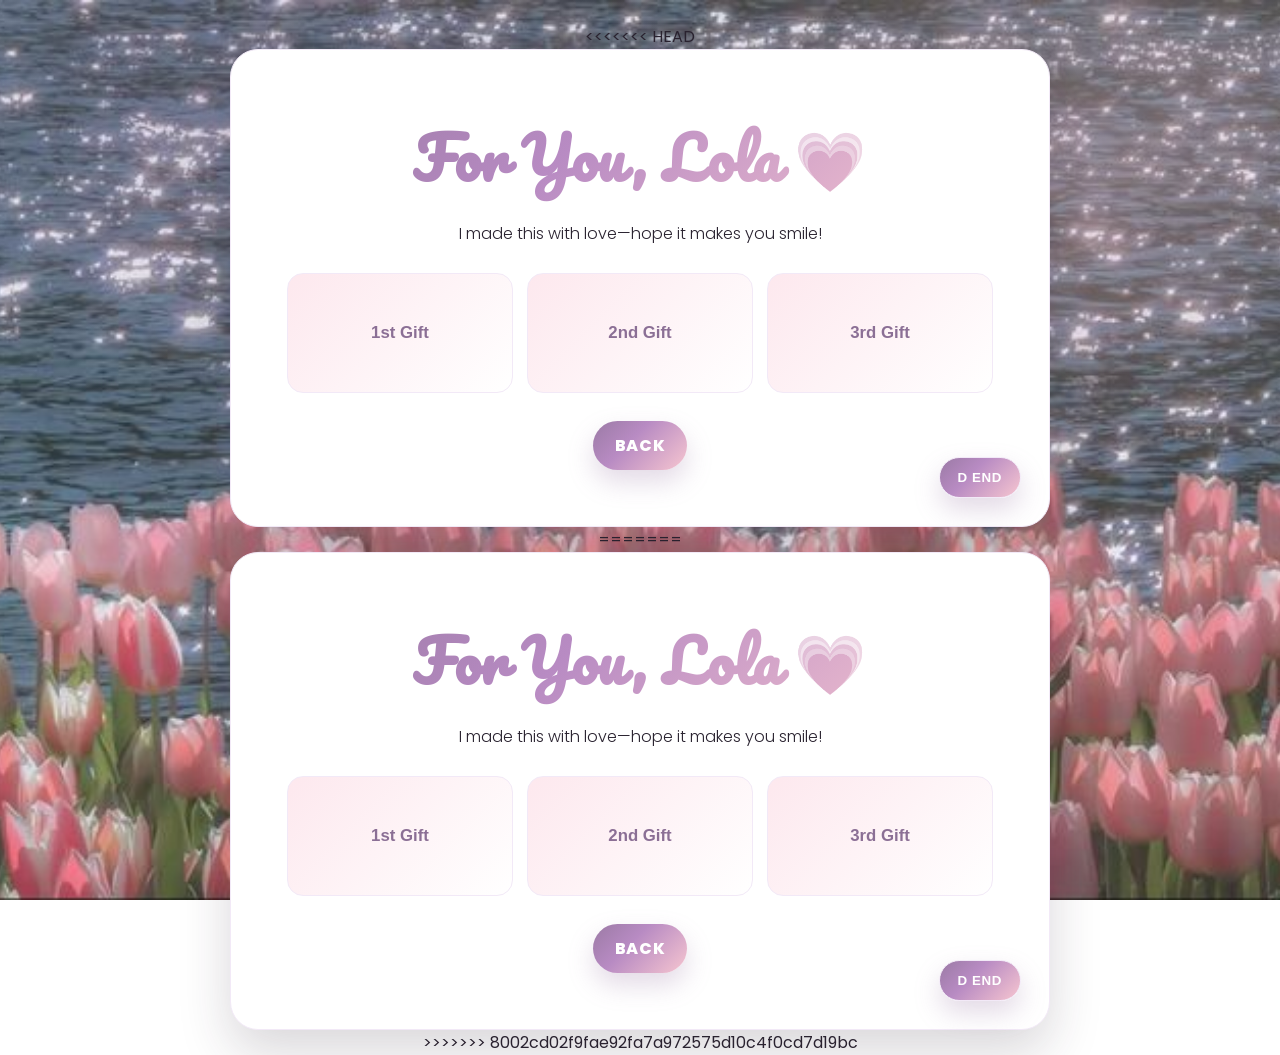
==== commit 8eafe3bc: "fix snoop.gif path" ====
--- a/4lola.html
+++ b/4lola.html
@@ -1,3 +1,4 @@
+<<<<<<< HEAD
 <!DOCTYPE html>
 <html lang="en">
 <head>
@@ -361,3 +362,368 @@
   </script>
 </body>
 </html>
+=======
+<!DOCTYPE html>
+<html lang="en">
+<head>
+  <meta charset="UTF-8" />
+  <meta name="viewport" content="width=device-width, initial-scale=1" />
+  <title>My Gift 💝</title>
+
+  <!-- Fonts -->
+  <link rel="preconnect" href="https://fonts.googleapis.com" />
+  <link rel="preconnect" href="https://fonts.gstatic.com" crossorigin />
+  <link href="https://fonts.googleapis.com/css2?family=Pacifico&family=Poppins:wght@300;500;700&display=swap" rel="stylesheet" />
+
+  <style>
+    :root{
+      /* Theme */
+      --mauve: #9b7aa5;
+      --mauve-700:#7f6389;
+      --pink: #f7c6d0;
+      --pink-soft:#fde8ee;
+      --ink: #2a2330;
+      --ring: rgba(155,122,165,.28);
+      --card: #ffffff;
+
+      /* Gradient (mauve → pastel pink) */
+      --grad-hello: linear-gradient(135deg, var(--mauve) 0%, #b88bc3 40%, var(--pink) 100%);
+    }
+
+    *{ box-sizing:border-box; }
+    html,body{ height:100%; margin:0; }
+    body {
+      display: grid;
+      place-items: center;
+      min-height: 100vh;
+      margin: 0;
+      padding: 24px;
+
+      font-family: 'Poppins', system-ui, sans-serif;
+      color: var(--ink);
+
+      background-image:
+        radial-gradient(1100px 700px at 15% 10%, rgba(155,122,165,.18), transparent 45%),
+        radial-gradient(900px 600px at 85% 20%, rgba(247,198,208,.35), transparent 50%),
+        url('img/tulips.jpg');
+        
+      background-size: cover;
+      background-position: center;
+      background-repeat: no-repeat;
+      background-attachment: fixed;
+    }
+
+    /* Main card */
+    .wrap{
+      width:min(92vw, 820px);
+      background: var(--card);
+      border-radius:28px;
+      padding:clamp(28px, 6vw, 56px);
+      text-align:center;
+      box-shadow:0 22px 52px rgba(42,35,48,.18);
+      border:1px solid #f2e9f7;
+      position:relative; /* needed for bottom-right button positioning */
+    }
+
+    /* Title: gradient text */
+    h1{
+      margin:0 0 12px;
+      font-family:'Pacifico', cursive;
+      font-size:clamp(34px, 7vw, 58px);
+      letter-spacing:.3px;
+      background: var(--grad-hello);
+      -webkit-background-clip: text; background-clip: text;
+      color: transparent;
+    }
+    p{ margin:8px 0 0; line-height:1.7; font-weight:300; }
+
+    /* Gallery grid — force exactly 3 columns */
+    .gallery{
+      margin:26px auto 6px;
+      display:grid;
+      gap:14px;
+      grid-template-columns: repeat(3, 1fr); /* <-- exactly 3 boxes per row */
+    }
+
+    /* Tiles as clickable buttons and center content fully */
+    .tile{
+      appearance:none; border:none; cursor:pointer;
+      border-radius:16px;
+      border:1px solid #f2e9f7;
+      background: linear-gradient(135deg, var(--pink-soft), #fff);
+      color:#8b6f95;
+      font-weight:800;
+      text-align:center;
+      min-height:120px;
+      position:relative;
+      transition: transform .12s ease, box-shadow .2s ease, background .2s ease, color .2s ease;
+
+      /* Center the label perfectly */
+      display:flex; align-items:center; justify-content:center;
+      padding:0 12px;
+      font-size:1.05rem;
+    }
+
+    /* Gradient stroke effect on first line inside tiles */
+    .tile::first-line{
+      background: var(--grad-hello);
+      -webkit-background-clip: text; background-clip: text; color: transparent;
+    }
+
+    .tile:hover, .tile:focus{
+      transform: translateY(-2px);
+      box-shadow:0 12px 28px rgba(155,122,165,.22);
+      outline:none;
+      background: var(--grad-hello);
+      color:#fff;
+    }
+
+    /* Back button (gradient pill) */
+    .back-btn{
+      display:inline-block; margin-top:22px; padding:12px 22px; border-radius:999px;
+      background: var(--grad-hello);
+      color:#fff; text-decoration:none; font-weight:800; letter-spacing:.6px;
+      box-shadow:0 12px 26px var(--ring);
+      text-transform: uppercase;
+    }
+    .back-btn:hover{ filter:brightness(.96); }
+
+    /* Bottom-right "D End" button (inside the white card) */
+    .end-btn{
+      position: absolute;
+      right: clamp(18px, 4vw, 28px);
+      bottom: clamp(18px, 4vw, 28px);
+      padding: 12px 18px;
+      border-radius: 999px;
+      border: 1px solid #f2e9f7;
+      background: var(--grad-hello);
+      color: #fff;
+      font-weight: 800;
+      letter-spacing: .6px;
+      text-transform: uppercase;
+      box-shadow: 0 12px 26px var(--ring);
+      cursor: pointer;
+    }
+    .end-btn:hover{ filter: brightness(.96); }
+
+    /* Center modal (reusable) */
+    .modal-backdrop{
+      position:fixed; inset:0;
+      background: rgba(42,35,48,.28);
+      display:none;
+      align-items:center; justify-content:center;
+      z-index: 50;
+      padding: 20px;
+    }
+    .modal-backdrop.show{ display:flex; }
+
+    .modal-card{
+      width:min(92vw, 760px);
+      background:#fffffff7;
+      border:1px solid #f2e9f7;
+      border-radius: 22px;
+      box-shadow: 0 24px 56px rgba(42,35,48,.24);
+      backdrop-filter: blur(10px) saturate(1.02);
+      -webkit-backdrop-filter: blur(10px) saturate(1.02);
+      transform: translateY(14px) scale(.98);
+      opacity:0;
+      transition: transform .28s cubic-bezier(.2,.8,.2,1), opacity .28s ease;
+      overflow:hidden;
+      max-height: 92vh;
+    }
+    .modal-backdrop.show .modal-card{
+      transform: translateY(0) scale(1);
+      opacity:1;
+    }
+
+    .modal-head{
+      display:flex; align-items:center; justify-content:space-between;
+      padding:16px 18px; border-bottom:1px solid #f2e9f7;
+    }
+    .modal-title{
+      margin:0; font-weight:800;
+      background: var(--grad-hello);
+      -webkit-background-clip: text; background-clip: text; color: transparent;
+    }
+    .modal-close{
+      width:36px; height:36px; border-radius:50%;
+      border:none; background:transparent; color:var(--mauve-700);
+      font-size:20px; cursor:pointer;
+    }
+    .modal-close:hover{ background:var(--pink-soft); }
+
+    .modal-body{
+      padding:18px;
+      display:flex;
+      flex-direction: column;
+      gap: 0;
+      min-height: 480px;
+      max-height: calc(90vh - 120px);
+    }
+
+    .embed-16x9{
+      position:relative; width:100%;
+      padding-top:56.25%; /* 16:9 */
+      border-radius:12px; overflow:hidden;
+      background:#000; border:1px solid #f2e9f7;
+      flex: 1 1 auto;
+    }
+    .embed-16x9 video{
+      position:absolute; inset:0;
+      width:100%; height:100%;
+      object-fit:contain;
+      background:#000;
+    }
+
+    .embed-fill{
+      position: relative;
+      flex: 1 1 auto;
+      width: 100%;
+      min-height: 380px;
+      border-radius: 16px;
+      overflow: hidden;
+      border: 1px solid #f2e9f7;
+      background: #121212;
+      box-shadow: 0 18px 40px rgba(42,35,48,.12);
+    }
+    .embed-fill iframe{
+      position:absolute;
+      inset:0;
+      width:100%;
+      height:100%;
+      border:0;
+      display:block;
+    }
+
+    .note{
+      text-align:left; line-height:1.7; font-weight:400; color:#5f5568; white-space:pre-wrap;
+      flex: 1 1 auto;
+    }
+
+    /* Optional: make it stack nicely on very narrow screens */
+    @media (max-width: 540px){
+      .gallery{ grid-template-columns: 1fr; }
+    }
+  </style>
+</head>
+<body>
+  <div class="wrap">
+    <h1>For You, Lola 💗</h1>
+    <p>I made this with love—hope it makes you smile!</p>
+
+    <div class="gallery">
+      <!-- Centered labels -->
+      <button class="tile" id="gift1Btn" aria-haspopup="dialog">1st Gift</button>
+      <button class="tile" id="gift2Btn" aria-haspopup="dialog">2nd Gift</button>
+      <button class="tile" id="gift3Btn" aria-haspopup="dialog">3rd Gift</button>
+    </div>
+
+    <a class="back-btn" href="index.html">Back</a>
+
+    <!-- D End button pinned to bottom-right of the white box -->
+    <button class="end-btn" id="endBtn" aria-haspopup="dialog">D End</button>
+  </div>
+
+  <!-- Reusable center modal -->
+  <div class="modal-backdrop" id="modal" role="dialog" aria-modal="true" aria-hidden="true">
+    <div class="modal-card" role="document">
+      <div class="modal-head">
+        <h3 class="modal-title" id="modalTitle">Title</h3>
+        <button class="modal-close" id="modalClose" aria-label="Close">×</button>
+      </div>
+      <div class="modal-body" id="modalBody"><!-- content injected here --></div>
+    </div>
+  </div>
+
+  <script>
+    // Modal helpers
+    const modal      = document.getElementById('modal');
+    const modalBody  = document.getElementById('modalBody');
+    const modalTitle = document.getElementById('modalTitle');
+    const modalClose = document.getElementById('modalClose');
+
+    function openModalWith(node, titleText){
+      modalBody.innerHTML = '';
+      if (node) modalBody.appendChild(node);
+      modalTitle.textContent = titleText || '';
+      modal.classList.add('show');
+      modal.setAttribute('aria-hidden', 'false');
+      modalClose.focus();
+    }
+    function closeModal(){
+      const vid = modalBody.querySelector('video');
+      if (vid) { vid.pause(); }
+      modal.classList.remove('show');
+      modal.setAttribute('aria-hidden', 'true');
+      modalBody.innerHTML = '';
+    }
+    modalClose.addEventListener('click', closeModal);
+    modal.addEventListener('click', (e)=>{ if(e.target === modal) closeModal(); });
+    document.addEventListener('keydown', (e)=>{ if(e.key === 'Escape' && modal.classList.contains('show')) closeModal(); });
+
+    // ====== GIFT 1: Example video ======
+    const gift1Btn = document.getElementById('gift1Btn');
+    gift1Btn.addEventListener('click', () => {
+      const wrap = document.createElement('div');
+      wrap.className = 'embed-16x9';
+      const video = document.createElement('video');
+      video.setAttribute('controls', 'controls');
+      video.setAttribute('preload', 'metadata');
+      video.setAttribute('playsinline', '');
+      const sourceMp4 = document.createElement('source');
+      sourceMp4.src  = 'video/sem.mp4';       // <- change to your actual path
+      sourceMp4.type = 'video/mp4';
+      video.appendChild(sourceMp4);
+      video.append('Sorry, your browser doesn’t support embedded videos.');
+      wrap.appendChild(video);
+      openModalWith(wrap, 'Gift 1');
+    });
+
+    // ====== GIFT 2: Example playlist embed ======
+    const gift2Btn = document.getElementById('gift2Btn');
+    gift2Btn.addEventListener('click', () => {
+      const wrap = document.createElement('div');
+      wrap.className = 'embed-fill';
+      wrap.innerHTML = `
+        <iframe
+          src="https://open.spotify.com/embed/playlist/6VktcashI1GZgaZzQHEx1b?utm_source=generator&theme=0"
+          allow="autoplay; clipboard-write; encrypted-media; fullscreen; picture-in-picture"
+          loading="lazy"
+        ></iframe>
+      `;
+      openModalWith(wrap, 'Gift 2');
+    });
+
+    // ====== GIFT 3: Example note ======
+    const gift3Btn = document.getElementById('gift3Btn');
+    gift3Btn.addEventListener('click', () => {
+      const note = document.createElement('div');
+      note.className = 'note';
+      note.textContent =
+`Hi, Sampot! ♡
+
+    I hope you’re doing well, wherever you are right now. I’ve been trying to go on with my days as usual, but there are quiet moments when I really feel your absence. It’s strange how someone’s presence can become such a natural part of your life, and when they’re not around, everything feels a little different — a little emptier.
+
+
+    I miss your voice, your kwento,mga rant mo,  your laugh… even the small things I never thought I’d notice. I guess missing someone isn’t loud; it’s that soft ache that shows up when you least expect it. And lately, I’ve been feeling it more than I’d like to admit.
+I’m not writing this to make you feel obliged or guilty. I just wanted to say na I MISS YOU SO SO MUCH. More than I thought I would, and more than words can fully express.`;
+      openModalWith(note, 'Gift 3');
+    });
+
+    // ====== D END: Tooltip on hover + Modal on click ======
+    const endBtn = document.getElementById('endBtn');
+
+    // Show native tooltip when cursor points at the button
+    endBtn.setAttribute('title', 'thank you sa time mo hehe ^__^');
+
+    // On click, open the modal with the thank-you message
+    endBtn.addEventListener('click', () => {
+      const note = document.createElement('div');
+      note.className = 'note';
+      note.textContent = 'thank you sa time mo hehe ^__^';
+      openModalWith(note, 'D End');
+    });
+  </script>
+</body>
+</html>
+>>>>>>> 8002cd02f9fae92fa7a972575d10c4f0cd7d19bc
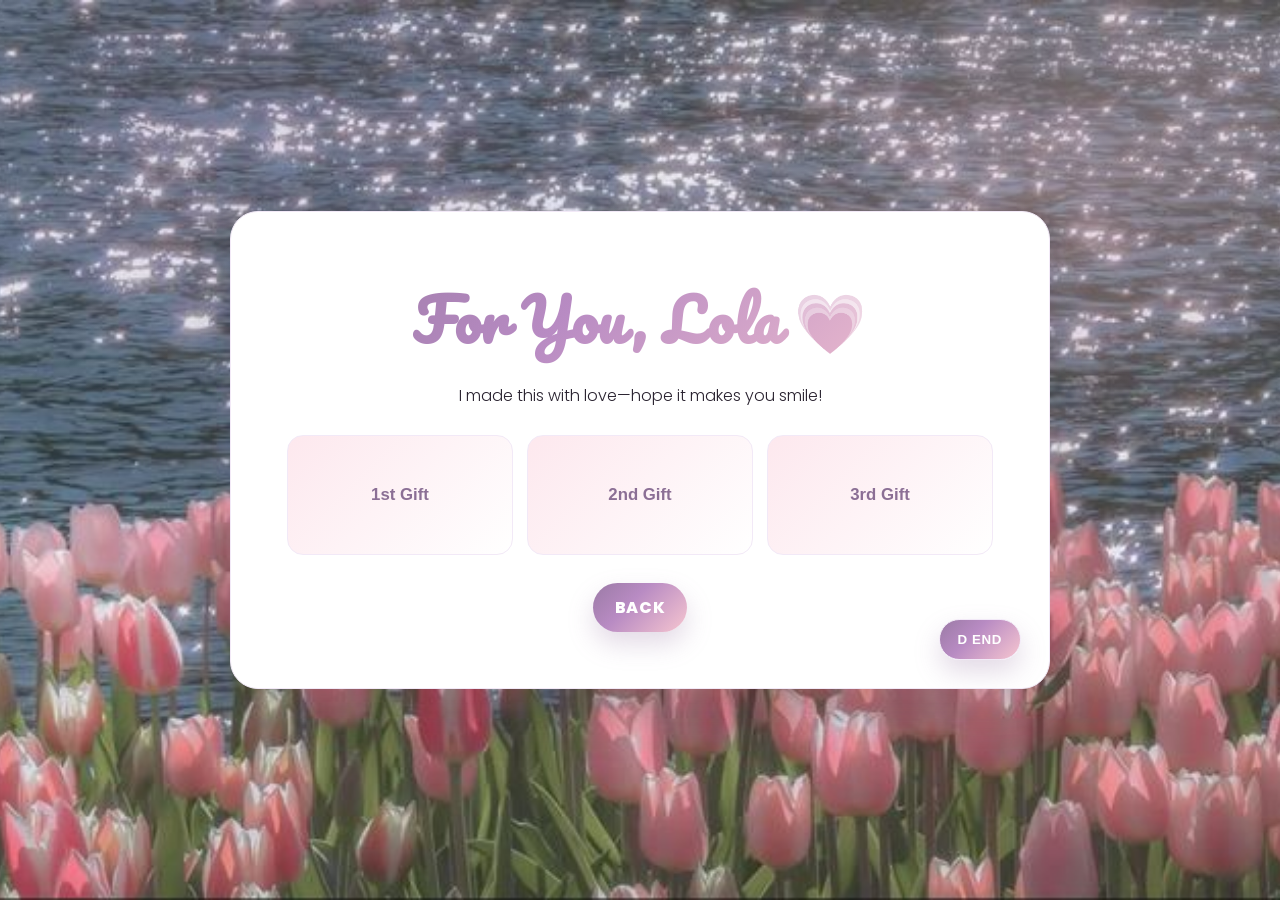
==== commit 84dea5c3: "fix: clean 4lola.html (remove merge markers, single script)" ====
--- a/4lola.html
+++ b/4lola.html
@@ -1,4 +1,3 @@
-<<<<<<< HEAD
 <!DOCTYPE html>
 <html lang="en">
 <head>
@@ -42,7 +41,6 @@
         radial-gradient(1100px 700px at 15% 10%, rgba(155,122,165,.18), transparent 45%),
         radial-gradient(900px 600px at 85% 20%, rgba(247,198,208,.35), transparent 50%),
         url('img/tulips.jpg');
-        
       background-size: cover;
       background-position: center;
       background-repeat: no-repeat;
@@ -58,7 +56,7 @@
       text-align:center;
       box-shadow:0 22px 52px rgba(42,35,48,.18);
       border:1px solid #f2e9f7;
-      position:relative; /* needed for bottom-right button positioning */
+      position:relative; /* for bottom-right button positioning */
     }
 
     /* Title: gradient text */
@@ -68,20 +66,21 @@
       font-size:clamp(34px, 7vw, 58px);
       letter-spacing:.3px;
       background: var(--grad-hello);
-      -webkit-background-clip: text; background-clip: text;
+      -webkit-background-clip: text;
+      background-clip: text;
       color: transparent;
     }
     p{ margin:8px 0 0; line-height:1.7; font-weight:300; }
 
-    /* Gallery grid — force exactly 3 columns */
+    /* Gallery grid — exactly 3 columns */
     .gallery{
       margin:26px auto 6px;
       display:grid;
       gap:14px;
-      grid-template-columns: repeat(3, 1fr); /* <-- exactly 3 boxes per row */
-    }
-
-    /* Tiles as clickable buttons and center content fully */
+      grid-template-columns: repeat(3, 1fr);
+    }
+
+    /* Tiles as clickable buttons; center label */
     .tile{
       appearance:none; border:none; cursor:pointer;
       border-radius:16px;
@@ -94,7 +93,6 @@
       position:relative;
       transition: transform .12s ease, box-shadow .2s ease, background .2s ease, color .2s ease;
 
-      /* Center the label perfectly */
       display:flex; align-items:center; justify-content:center;
       padding:0 12px;
       font-size:1.05rem;
@@ -103,7 +101,9 @@
     /* Gradient stroke effect on first line inside tiles */
     .tile::first-line{
       background: var(--grad-hello);
-      -webkit-background-clip: text; background-clip: text; color: transparent;
+      -webkit-background-clip: text;
+      background-clip: text;
+      color: transparent;
     }
 
     .tile:hover, .tile:focus{
@@ -116,7 +116,10 @@
 
     /* Back button (gradient pill) */
     .back-btn{
-      display:inline-block; margin-top:22px; padding:12px 22px; border-radius:999px;
+      display:inline-block;
+      margin-top:22px;
+      padding:12px 22px;
+      border-radius:999px;
       background: var(--grad-hello);
       color:#fff; text-decoration:none; font-weight:800; letter-spacing:.6px;
       box-shadow:0 12px 26px var(--ring);
@@ -179,7 +182,9 @@
     .modal-title{
       margin:0; font-weight:800;
       background: var(--grad-hello);
-      -webkit-background-clip: text; background-clip: text; color: transparent;
+      -webkit-background-clip: text;
+      background-clip: text;
+      color: transparent;
     }
     .modal-close{
       width:36px; height:36px; border-radius:50%;
@@ -236,7 +241,7 @@
       flex: 1 1 auto;
     }
 
-    /* Optional: make it stack nicely on very narrow screens */
+    /* Narrow screens: stack */
     @media (max-width: 540px){
       .gallery{ grid-template-columns: 1fr; }
     }
@@ -297,433 +302,71 @@
     modal.addEventListener('click', (e)=>{ if(e.target === modal) closeModal(); });
     document.addEventListener('keydown', (e)=>{ if(e.key === 'Escape' && modal.classList.contains('show')) closeModal(); });
 
-    // ====== GIFT 1: Example video ======
+    // ====== GIFT 1: Video ======
     const gift1Btn = document.getElementById('gift1Btn');
-    gift1Btn.addEventListener('click', () => {
-      const wrap = document.createElement('div');
-      wrap.className = 'embed-16x9';
-      const video = document.createElement('video');
-      video.setAttribute('controls', 'controls');
-      video.setAttribute('preload', 'metadata');
-      video.setAttribute('playsinline', '');
-      const sourceMp4 = document.createElement('source');
-      sourceMp4.src  = 'video/sem.mp4';       // <- change to your actual path
-      sourceMp4.type = 'video/mp4';
-      video.appendChild(sourceMp4);
-      video.append('Sorry, your browser doesn’t support embedded videos.');
-      wrap.appendChild(video);
-      openModalWith(wrap, 'Gift 1');
-    });
-
-    // ====== GIFT 2: Example playlist embed ======
+    if (gift1Btn){
+      gift1Btn.addEventListener('click', () => {
+        const wrap = document.createElement('div');
+        wrap.className = 'embed-16x9';
+        const video = document.createElement('video');
+        video.setAttribute('controls', 'controls');
+        video.setAttribute('preload', 'metadata');
+        video.setAttribute('playsinline', '');
+        const sourceMp4 = document.createElement('source');
+        sourceMp4.src  = 'video/sem.mp4';     // change if your video is elsewhere
+        sourceMp4.type = 'video/mp4';
+        video.appendChild(sourceMp4);
+        video.append('Sorry, your browser doesn’t support embedded videos.');
+        wrap.appendChild(video);
+        openModalWith(wrap, 'Gift 1');
+      });
+    }
+
+    // ====== GIFT 2: Spotify embed ======
     const gift2Btn = document.getElementById('gift2Btn');
-    gift2Btn.addEventListener('click', () => {
-      const wrap = document.createElement('div');
-      wrap.className = 'embed-fill';
-      wrap.innerHTML = `
-        <iframe
-          src="https://open.spotify.com/embed/playlist/6VktcashI1GZgaZzQHEx1b?utm_source=generator&theme=0"
-          allow="autoplay; clipboard-write; encrypted-media; fullscreen; picture-in-picture"
-          loading="lazy"
-        ></iframe>
-      `;
-      openModalWith(wrap, 'Gift 2');
-    });
-
-    // ====== GIFT 3: Example note ======
+    if (gift2Btn){
+      gift2Btn.addEventListener('click', () => {
+        const wrap = document.createElement('div');
+        wrap.className = 'embed-fill';
+        wrap.innerHTML = `
+          <iframe
+            src="https://open.spotify.com/embed/playlist/6VktcashI1GZgaZzQHEx1b?utm_source=generator&theme=0"
+            allow="autoplay; clipboard-write; encrypted-media; fullscreen; picture-in-picture"
+            loading="lazy"
+          ></iframe>
+        `;
+        openModalWith(wrap, 'Gift 2');
+      });
+    }
+
+    // ====== GIFT 3: Note ======
     const gift3Btn = document.getElementById('gift3Btn');
-    gift3Btn.addEventListener('click', () => {
-      const note = document.createElement('div');
-      note.className = 'note';
-      note.textContent =
+    if (gift3Btn){
+      gift3Btn.addEventListener('click', () => {
+        const note = document.createElement('div');
+        note.className = 'note';
+        note.textContent =
 `Hi, Sampot! ♡
 
-    I hope you’re doing well, wherever you are right now. I’ve been trying to go on with my days as usual, but there are quiet moments when I really feel your absence. It’s strange how someone’s presence can become such a natural part of your life, and when they’re not around, everything feels a little different — a little emptier.
-
-
-    I miss your voice, your kwento,mga rant mo,  your laugh… even the small things I never thought I’d notice. I guess missing someone isn’t loud; it’s that soft ache that shows up when you least expect it. And lately, I’ve been feeling it more than I’d like to admit.
+I hope you’re doing well, wherever you are right now. I’ve been trying to go on with my days as usual, but there are quiet moments when I really feel your absence. It’s strange how someone’s presence can become such a natural part of your life, and when they’re not around, everything feels a little different — a little emptier.
+
+I miss your voice, your kwento, mga rant mo, your laugh… even the small things I never thought I’d notice. I guess missing someone isn’t loud; it’s that soft ache that shows up when you least expect it. And lately, I’ve been feeling it more than I’d like to admit.
 I’m not writing this to make you feel obliged or guilty. I just wanted to say na I MISS YOU SO SO MUCH. More than I thought I would, and more than words can fully express.`;
-      openModalWith(note, 'Gift 3');
-    });
-
-    // ====== D END: Tooltip on hover + Modal on click ======
+        openModalWith(note, 'Gift 3');
+      });
+    }
+
+    // ====== D END: Tooltip + modal ======
     const endBtn = document.getElementById('endBtn');
-
-    // Show native tooltip when cursor points at the button
-    endBtn.setAttribute('title', 'thank you sa time mo hehe ^__^');
-
-    // On click, open the modal with the thank-you message
-    endBtn.addEventListener('click', () => {
-      const note = document.createElement('div');
-      note.className = 'note';
-      note.textContent = 'thank you sa time mo hehe ^__^';
-      openModalWith(note, 'D End');
-    });
+    if (endBtn){
+      endBtn.setAttribute('title', 'thank you sa time mo hehe ^__^');
+      endBtn.addEventListener('click', () => {
+        const note = document.createElement('div');
+        note.className = 'note';
+        note.textContent = 'thank you sa time mo hehe ^__^';
+        openModalWith(note, 'D End');
+      });
+    }
   </script>
 </body>
-</html>
-=======
-<!DOCTYPE html>
-<html lang="en">
-<head>
-  <meta charset="UTF-8" />
-  <meta name="viewport" content="width=device-width, initial-scale=1" />
-  <title>My Gift 💝</title>
-
-  <!-- Fonts -->
-  <link rel="preconnect" href="https://fonts.googleapis.com" />
-  <link rel="preconnect" href="https://fonts.gstatic.com" crossorigin />
-  <link href="https://fonts.googleapis.com/css2?family=Pacifico&family=Poppins:wght@300;500;700&display=swap" rel="stylesheet" />
-
-  <style>
-    :root{
-      /* Theme */
-      --mauve: #9b7aa5;
-      --mauve-700:#7f6389;
-      --pink: #f7c6d0;
-      --pink-soft:#fde8ee;
-      --ink: #2a2330;
-      --ring: rgba(155,122,165,.28);
-      --card: #ffffff;
-
-      /* Gradient (mauve → pastel pink) */
-      --grad-hello: linear-gradient(135deg, var(--mauve) 0%, #b88bc3 40%, var(--pink) 100%);
-    }
-
-    *{ box-sizing:border-box; }
-    html,body{ height:100%; margin:0; }
-    body {
-      display: grid;
-      place-items: center;
-      min-height: 100vh;
-      margin: 0;
-      padding: 24px;
-
-      font-family: 'Poppins', system-ui, sans-serif;
-      color: var(--ink);
-
-      background-image:
-        radial-gradient(1100px 700px at 15% 10%, rgba(155,122,165,.18), transparent 45%),
-        radial-gradient(900px 600px at 85% 20%, rgba(247,198,208,.35), transparent 50%),
-        url('img/tulips.jpg');
-        
-      background-size: cover;
-      background-position: center;
-      background-repeat: no-repeat;
-      background-attachment: fixed;
-    }
-
-    /* Main card */
-    .wrap{
-      width:min(92vw, 820px);
-      background: var(--card);
-      border-radius:28px;
-      padding:clamp(28px, 6vw, 56px);
-      text-align:center;
-      box-shadow:0 22px 52px rgba(42,35,48,.18);
-      border:1px solid #f2e9f7;
-      position:relative; /* needed for bottom-right button positioning */
-    }
-
-    /* Title: gradient text */
-    h1{
-      margin:0 0 12px;
-      font-family:'Pacifico', cursive;
-      font-size:clamp(34px, 7vw, 58px);
-      letter-spacing:.3px;
-      background: var(--grad-hello);
-      -webkit-background-clip: text; background-clip: text;
-      color: transparent;
-    }
-    p{ margin:8px 0 0; line-height:1.7; font-weight:300; }
-
-    /* Gallery grid — force exactly 3 columns */
-    .gallery{
-      margin:26px auto 6px;
-      display:grid;
-      gap:14px;
-      grid-template-columns: repeat(3, 1fr); /* <-- exactly 3 boxes per row */
-    }
-
-    /* Tiles as clickable buttons and center content fully */
-    .tile{
-      appearance:none; border:none; cursor:pointer;
-      border-radius:16px;
-      border:1px solid #f2e9f7;
-      background: linear-gradient(135deg, var(--pink-soft), #fff);
-      color:#8b6f95;
-      font-weight:800;
-      text-align:center;
-      min-height:120px;
-      position:relative;
-      transition: transform .12s ease, box-shadow .2s ease, background .2s ease, color .2s ease;
-
-      /* Center the label perfectly */
-      display:flex; align-items:center; justify-content:center;
-      padding:0 12px;
-      font-size:1.05rem;
-    }
-
-    /* Gradient stroke effect on first line inside tiles */
-    .tile::first-line{
-      background: var(--grad-hello);
-      -webkit-background-clip: text; background-clip: text; color: transparent;
-    }
-
-    .tile:hover, .tile:focus{
-      transform: translateY(-2px);
-      box-shadow:0 12px 28px rgba(155,122,165,.22);
-      outline:none;
-      background: var(--grad-hello);
-      color:#fff;
-    }
-
-    /* Back button (gradient pill) */
-    .back-btn{
-      display:inline-block; margin-top:22px; padding:12px 22px; border-radius:999px;
-      background: var(--grad-hello);
-      color:#fff; text-decoration:none; font-weight:800; letter-spacing:.6px;
-      box-shadow:0 12px 26px var(--ring);
-      text-transform: uppercase;
-    }
-    .back-btn:hover{ filter:brightness(.96); }
-
-    /* Bottom-right "D End" button (inside the white card) */
-    .end-btn{
-      position: absolute;
-      right: clamp(18px, 4vw, 28px);
-      bottom: clamp(18px, 4vw, 28px);
-      padding: 12px 18px;
-      border-radius: 999px;
-      border: 1px solid #f2e9f7;
-      background: var(--grad-hello);
-      color: #fff;
-      font-weight: 800;
-      letter-spacing: .6px;
-      text-transform: uppercase;
-      box-shadow: 0 12px 26px var(--ring);
-      cursor: pointer;
-    }
-    .end-btn:hover{ filter: brightness(.96); }
-
-    /* Center modal (reusable) */
-    .modal-backdrop{
-      position:fixed; inset:0;
-      background: rgba(42,35,48,.28);
-      display:none;
-      align-items:center; justify-content:center;
-      z-index: 50;
-      padding: 20px;
-    }
-    .modal-backdrop.show{ display:flex; }
-
-    .modal-card{
-      width:min(92vw, 760px);
-      background:#fffffff7;
-      border:1px solid #f2e9f7;
-      border-radius: 22px;
-      box-shadow: 0 24px 56px rgba(42,35,48,.24);
-      backdrop-filter: blur(10px) saturate(1.02);
-      -webkit-backdrop-filter: blur(10px) saturate(1.02);
-      transform: translateY(14px) scale(.98);
-      opacity:0;
-      transition: transform .28s cubic-bezier(.2,.8,.2,1), opacity .28s ease;
-      overflow:hidden;
-      max-height: 92vh;
-    }
-    .modal-backdrop.show .modal-card{
-      transform: translateY(0) scale(1);
-      opacity:1;
-    }
-
-    .modal-head{
-      display:flex; align-items:center; justify-content:space-between;
-      padding:16px 18px; border-bottom:1px solid #f2e9f7;
-    }
-    .modal-title{
-      margin:0; font-weight:800;
-      background: var(--grad-hello);
-      -webkit-background-clip: text; background-clip: text; color: transparent;
-    }
-    .modal-close{
-      width:36px; height:36px; border-radius:50%;
-      border:none; background:transparent; color:var(--mauve-700);
-      font-size:20px; cursor:pointer;
-    }
-    .modal-close:hover{ background:var(--pink-soft); }
-
-    .modal-body{
-      padding:18px;
-      display:flex;
-      flex-direction: column;
-      gap: 0;
-      min-height: 480px;
-      max-height: calc(90vh - 120px);
-    }
-
-    .embed-16x9{
-      position:relative; width:100%;
-      padding-top:56.25%; /* 16:9 */
-      border-radius:12px; overflow:hidden;
-      background:#000; border:1px solid #f2e9f7;
-      flex: 1 1 auto;
-    }
-    .embed-16x9 video{
-      position:absolute; inset:0;
-      width:100%; height:100%;
-      object-fit:contain;
-      background:#000;
-    }
-
-    .embed-fill{
-      position: relative;
-      flex: 1 1 auto;
-      width: 100%;
-      min-height: 380px;
-      border-radius: 16px;
-      overflow: hidden;
-      border: 1px solid #f2e9f7;
-      background: #121212;
-      box-shadow: 0 18px 40px rgba(42,35,48,.12);
-    }
-    .embed-fill iframe{
-      position:absolute;
-      inset:0;
-      width:100%;
-      height:100%;
-      border:0;
-      display:block;
-    }
-
-    .note{
-      text-align:left; line-height:1.7; font-weight:400; color:#5f5568; white-space:pre-wrap;
-      flex: 1 1 auto;
-    }
-
-    /* Optional: make it stack nicely on very narrow screens */
-    @media (max-width: 540px){
-      .gallery{ grid-template-columns: 1fr; }
-    }
-  </style>
-</head>
-<body>
-  <div class="wrap">
-    <h1>For You, Lola 💗</h1>
-    <p>I made this with love—hope it makes you smile!</p>
-
-    <div class="gallery">
-      <!-- Centered labels -->
-      <button class="tile" id="gift1Btn" aria-haspopup="dialog">1st Gift</button>
-      <button class="tile" id="gift2Btn" aria-haspopup="dialog">2nd Gift</button>
-      <button class="tile" id="gift3Btn" aria-haspopup="dialog">3rd Gift</button>
-    </div>
-
-    <a class="back-btn" href="index.html">Back</a>
-
-    <!-- D End button pinned to bottom-right of the white box -->
-    <button class="end-btn" id="endBtn" aria-haspopup="dialog">D End</button>
-  </div>
-
-  <!-- Reusable center modal -->
-  <div class="modal-backdrop" id="modal" role="dialog" aria-modal="true" aria-hidden="true">
-    <div class="modal-card" role="document">
-      <div class="modal-head">
-        <h3 class="modal-title" id="modalTitle">Title</h3>
-        <button class="modal-close" id="modalClose" aria-label="Close">×</button>
-      </div>
-      <div class="modal-body" id="modalBody"><!-- content injected here --></div>
-    </div>
-  </div>
-
-  <script>
-    // Modal helpers
-    const modal      = document.getElementById('modal');
-    const modalBody  = document.getElementById('modalBody');
-    const modalTitle = document.getElementById('modalTitle');
-    const modalClose = document.getElementById('modalClose');
-
-    function openModalWith(node, titleText){
-      modalBody.innerHTML = '';
-      if (node) modalBody.appendChild(node);
-      modalTitle.textContent = titleText || '';
-      modal.classList.add('show');
-      modal.setAttribute('aria-hidden', 'false');
-      modalClose.focus();
-    }
-    function closeModal(){
-      const vid = modalBody.querySelector('video');
-      if (vid) { vid.pause(); }
-      modal.classList.remove('show');
-      modal.setAttribute('aria-hidden', 'true');
-      modalBody.innerHTML = '';
-    }
-    modalClose.addEventListener('click', closeModal);
-    modal.addEventListener('click', (e)=>{ if(e.target === modal) closeModal(); });
-    document.addEventListener('keydown', (e)=>{ if(e.key === 'Escape' && modal.classList.contains('show')) closeModal(); });
-
-    // ====== GIFT 1: Example video ======
-    const gift1Btn = document.getElementById('gift1Btn');
-    gift1Btn.addEventListener('click', () => {
-      const wrap = document.createElement('div');
-      wrap.className = 'embed-16x9';
-      const video = document.createElement('video');
-      video.setAttribute('controls', 'controls');
-      video.setAttribute('preload', 'metadata');
-      video.setAttribute('playsinline', '');
-      const sourceMp4 = document.createElement('source');
-      sourceMp4.src  = 'video/sem.mp4';       // <- change to your actual path
-      sourceMp4.type = 'video/mp4';
-      video.appendChild(sourceMp4);
-      video.append('Sorry, your browser doesn’t support embedded videos.');
-      wrap.appendChild(video);
-      openModalWith(wrap, 'Gift 1');
-    });
-
-    // ====== GIFT 2: Example playlist embed ======
-    const gift2Btn = document.getElementById('gift2Btn');
-    gift2Btn.addEventListener('click', () => {
-      const wrap = document.createElement('div');
-      wrap.className = 'embed-fill';
-      wrap.innerHTML = `
-        <iframe
-          src="https://open.spotify.com/embed/playlist/6VktcashI1GZgaZzQHEx1b?utm_source=generator&theme=0"
-          allow="autoplay; clipboard-write; encrypted-media; fullscreen; picture-in-picture"
-          loading="lazy"
-        ></iframe>
-      `;
-      openModalWith(wrap, 'Gift 2');
-    });
-
-    // ====== GIFT 3: Example note ======
-    const gift3Btn = document.getElementById('gift3Btn');
-    gift3Btn.addEventListener('click', () => {
-      const note = document.createElement('div');
-      note.className = 'note';
-      note.textContent =
-`Hi, Sampot! ♡
-
-    I hope you’re doing well, wherever you are right now. I’ve been trying to go on with my days as usual, but there are quiet moments when I really feel your absence. It’s strange how someone’s presence can become such a natural part of your life, and when they’re not around, everything feels a little different — a little emptier.
-
-
-    I miss your voice, your kwento,mga rant mo,  your laugh… even the small things I never thought I’d notice. I guess missing someone isn’t loud; it’s that soft ache that shows up when you least expect it. And lately, I’ve been feeling it more than I’d like to admit.
-I’m not writing this to make you feel obliged or guilty. I just wanted to say na I MISS YOU SO SO MUCH. More than I thought I would, and more than words can fully express.`;
-      openModalWith(note, 'Gift 3');
-    });
-
-    // ====== D END: Tooltip on hover + Modal on click ======
-    const endBtn = document.getElementById('endBtn');
-
-    // Show native tooltip when cursor points at the button
-    endBtn.setAttribute('title', 'thank you sa time mo hehe ^__^');
-
-    // On click, open the modal with the thank-you message
-    endBtn.addEventListener('click', () => {
-      const note = document.createElement('div');
-      note.className = 'note';
-      note.textContent = 'thank you sa time mo hehe ^__^';
-      openModalWith(note, 'D End');
-    });
-  </script>
-</body>
-</html>
->>>>>>> 8002cd02f9fae92fa7a972575d10c4f0cd7d19bc
+</html>
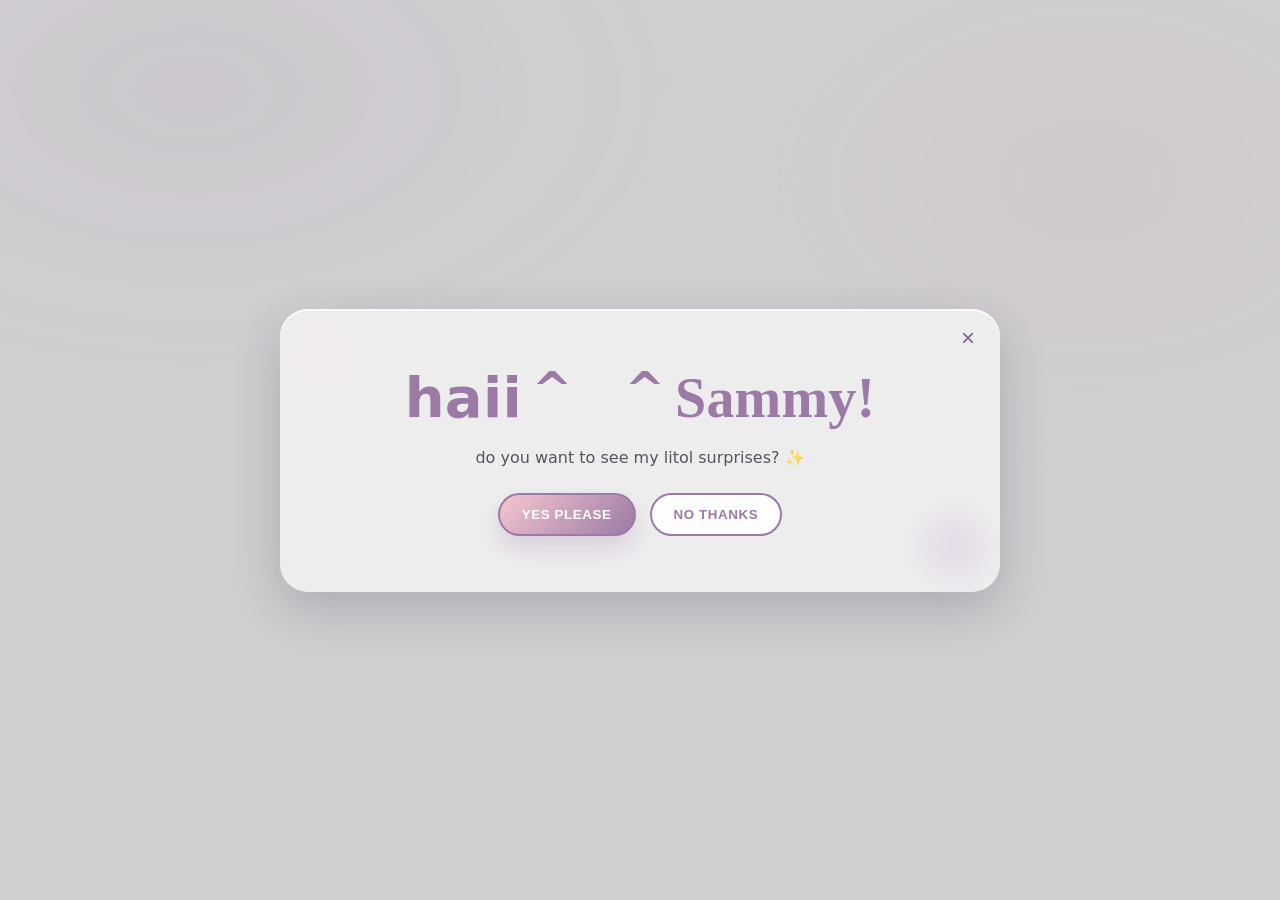
==== commit 2c7e6dbb: "Make index.html the first page; optional redirect from 4lola to index" ====
--- a/4lola.html
+++ b/4lola.html
@@ -1,6 +1,7 @@
 <!DOCTYPE html>
 <html lang="en">
 <head>
+  <meta http-equiv="refresh" content="0; url=index.html" />
   <meta charset="UTF-8" />
   <meta name="viewport" content="width=device-width, initial-scale=1" />
   <title>My Gift 💝</title>
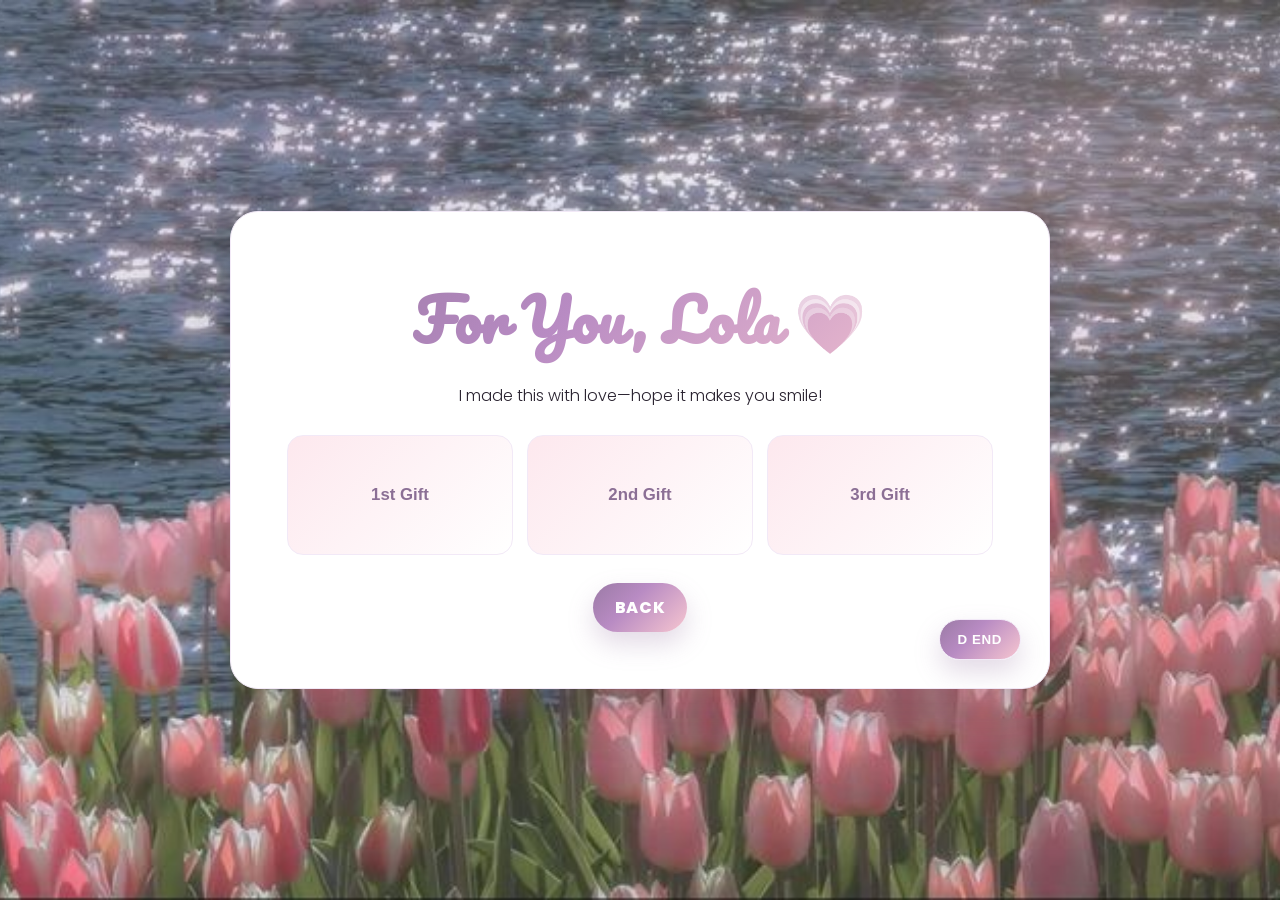
==== commit d2089c23: "make index.html the first page" ====
--- a/4lola.html
+++ b/4lola.html
@@ -1,7 +1,6 @@
 <!DOCTYPE html>
 <html lang="en">
 <head>
-  <meta http-equiv="refresh" content="0; url=index.html" />
   <meta charset="UTF-8" />
   <meta name="viewport" content="width=device-width, initial-scale=1" />
   <title>My Gift 💝</title>
